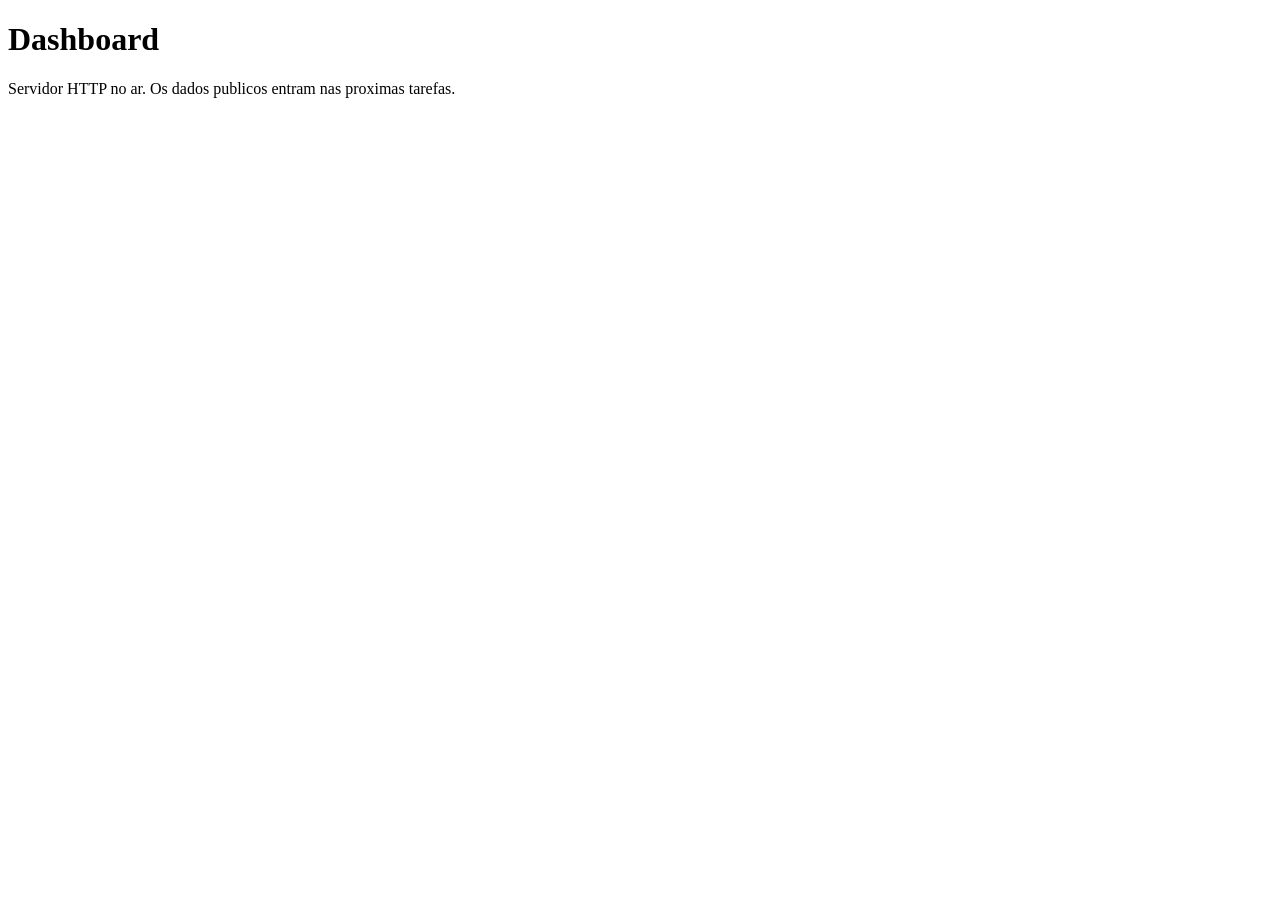
==== web/index.html @ 950b863c "feat: servidor HTTP estático com fork por conexão e Range" ====
<!doctype html>
<html lang="pt-BR">
<head>
  <meta charset="utf-8">
  <title>Dashboard</title>
  <link rel="stylesheet" href="styles.css">
</head>
<body>
  <h1>Dashboard</h1>
  <p>Servidor HTTP no ar. Os dados publicos entram nas proximas tarefas.</p>
</body>
</html>
---- web/styles.css ----
/* Vazio de proposito: o estilo entra quando os dados publicos chegarem. */
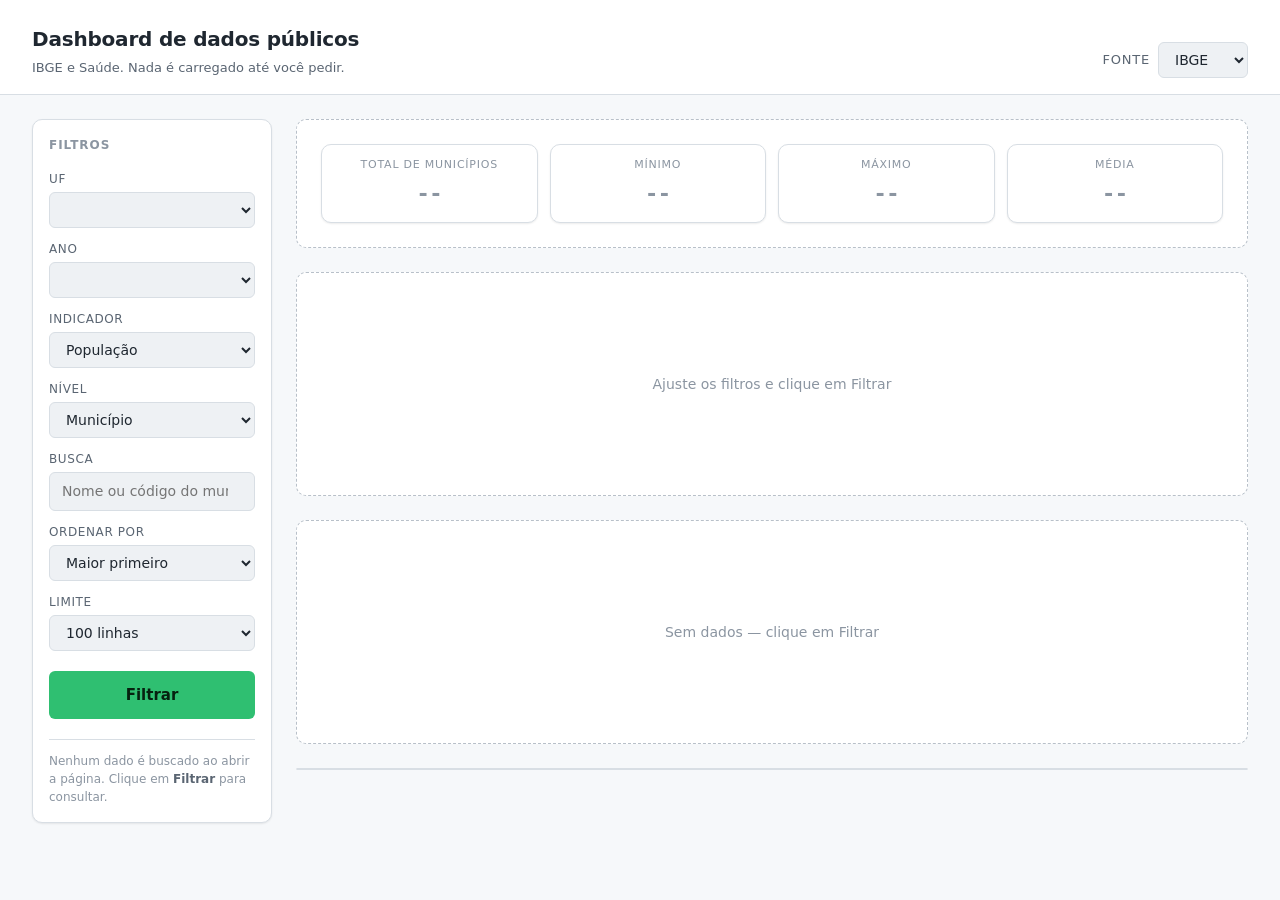
==== commit 57adedd8: "feat: estado vazio, painel de filtros e botão Filtrar" ====
--- a/web/index.html
+++ b/web/index.html
@@ -2,11 +2,117 @@
 <html lang="pt-BR">
 <head>
   <meta charset="utf-8">
-  <title>Dashboard</title>
+  <meta name="viewport" content="width=device-width, initial-scale=1">
+  <title>Dashboard de dados públicos</title>
+  <!-- Favicon embutido: sem este link o navegador pede /favicon.ico e leva
+       um 404 no console, que é ruído puro num painel de dados. -->
+  <link rel="icon" href="data:image/svg+xml,%3Csvg xmlns='http://www.w3.org/2000/svg' viewBox='0 0 16 16'%3E%3Crect width='16' height='16' rx='3' fill='%232fbf71'/%3E%3C/svg%3E">
   <link rel="stylesheet" href="styles.css">
 </head>
 <body>
-  <h1>Dashboard</h1>
-  <p>Servidor HTTP no ar. Os dados publicos entram nas proximas tarefas.</p>
+  <!--
+    Estado vazio por construção: os três textos abaixo estão escritos no HTML,
+    não gerados por JS. A página abre assim e fica assim até o clique em
+    "Filtrar" — nenhum módulo do front busca nada no carregamento.
+  -->
+  <header class="cabecalho">
+    <div>
+      <h1>Dashboard de dados públicos</h1>
+      <p class="subtitulo">IBGE e Saúde. Nada é carregado até você pedir.</p>
+    </div>
+    <div class="cabecalho-fonte">
+      <label for="fonte">Fonte</label>
+      <select id="fonte" name="fonte"></select>
+    </div>
+  </header>
+
+  <main class="painel">
+    <!-- Painel de filtros. Os catálogos (indicador, nível, ordenação, limite)
+         são da interface e são preenchidos no load; UF e ano dependem de
+         /api/opcoes e só existem depois do primeiro "Filtrar". -->
+    <section class="filtros" aria-label="Filtros">
+      <h2 class="filtros-titulo">Filtros</h2>
+
+      <div class="campo">
+        <label for="uf">UF</label>
+        <select id="uf" name="uf"></select>
+      </div>
+
+      <div class="campo">
+        <label for="ano">Ano</label>
+        <select id="ano" name="ano"></select>
+      </div>
+
+      <div class="campo">
+        <label for="indicador">Indicador</label>
+        <select id="indicador" name="indicador"></select>
+      </div>
+
+      <div class="campo">
+        <label for="nivel">Nível</label>
+        <select id="nivel" name="nivel"></select>
+      </div>
+
+      <div class="campo">
+        <label for="busca">Busca</label>
+        <input type="search" id="busca" name="busca"
+               placeholder="Nome ou código do município"
+               autocomplete="off" spellcheck="false">
+      </div>
+
+      <div class="campo">
+        <label for="ordenar">Ordenar por</label>
+        <select id="ordenar" name="ordenar"></select>
+      </div>
+
+      <div class="campo">
+        <label for="limite">Limite</label>
+        <select id="limite" name="limite"></select>
+      </div>
+
+      <button id="filtrar" type="button">
+        <span class="rotulo">Filtrar</span>
+      </button>
+
+      <p class="nota">
+        Nenhum dado é buscado ao abrir a página. Clique em <strong>Filtrar</strong>
+        para consultar.
+      </p>
+    </section>
+
+    <div class="resultado">
+      <!-- KPIs: quatro cartões, todos em "--" até haver consulta. -->
+      <section id="kpis" class="estado-vazio" aria-label="Indicadores">
+        <div class="kpi">
+          <span class="kpi-rotulo">Total de municípios</span>
+          <span class="kpi-valor">--</span>
+        </div>
+        <div class="kpi">
+          <span class="kpi-rotulo">Mínimo</span>
+          <span class="kpi-valor">--</span>
+        </div>
+        <div class="kpi">
+          <span class="kpi-rotulo">Máximo</span>
+          <span class="kpi-valor">--</span>
+        </div>
+        <div class="kpi">
+          <span class="kpi-rotulo">Média</span>
+          <span class="kpi-valor">--</span>
+        </div>
+      </section>
+
+      <section id="graficos" class="estado-vazio" aria-label="Gráficos">
+        <p>Ajuste os filtros e clique em Filtrar</p>
+      </section>
+
+      <section id="mapa" class="estado-vazio" aria-label="Mapa">
+        <p>Sem dados — clique em Filtrar</p>
+      </section>
+
+      <section id="tabela" aria-label="Tabela de municípios"></section>
+    </div>
+  </main>
+
+  <script type="module" src="app.js"></script>
 </body>
-</html>+</html>
--- a/web/styles.css
+++ b/web/styles.css
@@ -1 +1,355 @@
-/* Vazio de proposito: o estilo entra quando os dados publicos chegarem. */+/* web/styles.css — sistema visual do dashboard.
+ *
+ * Os tokens de cor, espaço, raio e tipografia vivem no :root como variáveis
+ * CSS. A Tarefa 10 mexe na paleta e na densidade trocando valores aqui, sem
+ * tocar em nenhuma regra de layout.
+ *
+ * A paleta é escura por escolha de densidade de dado: um painel com quatro
+ * KPIs, um mapa e uma tabela de 5570 linhas é leitura longa, e o fundo claro
+ * cansa mais rápido. O acento verde é o mesmo dos painéis públicos de
+ * saúde, o que evita a sensação de "toy".
+ */
+
+:root {
+  /* Superfícies, do fundo ao mais elevado */
+  --fundo: #0e1116;
+  --superficie: #161b22;
+  --superficie-alta: #1d242e;
+  --borda: #2a323d;
+  --borda-forte: #3d4855;
+
+  /* Texto */
+  --texto: #e6edf3;
+  --texto-suave: #9aa7b4;
+  --texto-tenue: #6b7785;
+
+  /* Acento e estados */
+  --acento: #2fbf71;
+  --acento-suave: rgba(47, 191, 113, 0.14);
+  --aviso: #e3a008;
+  --erro: #f4564a;
+  --erro-fundo: rgba(244, 86, 74, 0.12);
+
+  /* Espaço — escala de 4px, para o grid casar */
+  --e1: 0.25rem;
+  --e2: 0.5rem;
+  --e3: 0.75rem;
+  --e4: 1rem;
+  --e5: 1.5rem;
+  --e6: 2rem;
+
+  /* Forma */
+  --raio: 6px;
+  --raio-g: 10px;
+  --sombra: 0 1px 2px rgba(0, 0, 0, 0.4);
+
+  /* Tipografia */
+  --fonte-ui: system-ui, -apple-system, "Segoe UI", Roboto, "Helvetica Neue", sans-serif;
+  --fonte-num: ui-monospace, "SF Mono", "Cascadia Mono", Menlo, Consolas, monospace;
+
+  --grade-filtros: 15rem;
+}
+
+@media (prefers-color-scheme: light) {
+  :root {
+    --fundo: #f6f8fa;
+    --superficie: #ffffff;
+    --superficie-alta: #eef1f4;
+    --borda: #d8dee4;
+    --borda-forte: #b8c0c9;
+    --texto: #1f2730;
+    --texto-suave: #5a6572;
+    --texto-tenue: #8b95a1;
+    --sombra: 0 1px 2px rgba(0, 0, 0, 0.08);
+  }
+}
+
+* { box-sizing: border-box; }
+
+html {
+  /* A fonte pequena e maiúscula devolve o lugar de ocorrência sem mover o
+     layout, que é o que acontece com zoom em fonte de sistema. */
+  font-size: 100%;
+}
+
+body {
+  margin: 0;
+  background: var(--fundo);
+  color: var(--texto);
+  font-family: var(--fonte-ui);
+  font-size: 0.9375rem;
+  line-height: 1.5;
+  -webkit-font-smoothing: antialiased;
+}
+
+/* ---------------------------------------------------------------- */
+/* Cabeçalho                                                          */
+/* ---------------------------------------------------------------- */
+
+.cabecalho {
+  display: flex;
+  flex-wrap: wrap;
+  align-items: flex-end;
+  justify-content: space-between;
+  gap: var(--e4);
+  padding: var(--e5) var(--e6) var(--e4);
+  border-bottom: 1px solid var(--borda);
+  background: var(--superficie);
+}
+
+.cabecalho h1 {
+  margin: 0;
+  font-size: 1.25rem;
+  font-weight: 620;
+  letter-spacing: -0.01em;
+}
+
+.subtitulo {
+  margin: var(--e1) 0 0;
+  color: var(--texto-suave);
+  font-size: 0.8125rem;
+}
+
+.cabecalho-fonte {
+  display: flex;
+  align-items: center;
+  gap: var(--e2);
+}
+
+.cabecalho-fonte label {
+  color: var(--texto-suave);
+  font-size: 0.8125rem;
+  text-transform: uppercase;
+  letter-spacing: 0.06em;
+}
+
+/* ---------------------------------------------------------------- */
+/* Layout principal                                                   */
+/* ---------------------------------------------------------------- */
+
+.painel {
+  display: grid;
+  grid-template-columns: var(--grade-filtros) minmax(0, 1fr);
+  gap: var(--e5);
+  align-items: start;
+  padding: var(--e5) var(--e6);
+}
+
+@media (max-width: 60rem) {
+  .painel { grid-template-columns: minmax(0, 1fr); }
+}
+
+/* ---------------------------------------------------------------- */
+/* Filtros                                                            */
+/* ---------------------------------------------------------------- */
+
+.filtros {
+  position: sticky;
+  top: var(--e5);
+  display: grid;
+  gap: var(--e3);
+  padding: var(--e4);
+  background: var(--superficie);
+  border: 1px solid var(--borda);
+  border-radius: var(--raio-g);
+  box-shadow: var(--sombra);
+}
+
+@media (max-width: 60rem) {
+  .filtros { position: static; }
+}
+
+.filtros-titulo {
+  margin: 0 0 var(--e1);
+  font-size: 0.75rem;
+  font-weight: 650;
+  text-transform: uppercase;
+  letter-spacing: 0.08em;
+  color: var(--texto-tenue);
+}
+
+.campo {
+  display: grid;
+  gap: var(--e1);
+}
+
+.campo label {
+  color: var(--texto-suave);
+  font-size: 0.75rem;
+  text-transform: uppercase;
+  letter-spacing: 0.05em;
+}
+
+select,
+input[type="search"] {
+  width: 100%;
+  padding: var(--e2) var(--e3);
+  background: var(--superficie-alta);
+  color: var(--texto);
+  border: 1px solid var(--borda);
+  border-radius: var(--raio);
+  font: inherit;
+  font-size: 0.875rem;
+}
+
+select:focus-visible,
+input:focus-visible,
+button:focus-visible {
+  outline: 2px solid var(--acento);
+  outline-offset: 1px;
+}
+
+#filtrar {
+  margin-top: var(--e2);
+  padding: var(--e3) var(--e4);
+  background: var(--acento);
+  color: #06210f;
+  border: 1px solid transparent;
+  border-radius: var(--raio);
+  font: inherit;
+  font-weight: 640;
+  cursor: pointer;
+  transition: filter 120ms ease, opacity 120ms ease;
+}
+
+#filtrar:hover:not(:disabled) { filter: brightness(1.08); }
+
+#filtrar:disabled {
+  opacity: 0.55;
+  cursor: progress;
+}
+
+.nota {
+  margin: var(--e2) 0 0;
+  padding-top: var(--e3);
+  border-top: 1px solid var(--borda);
+  color: var(--texto-tenue);
+  font-size: 0.75rem;
+}
+
+.nota strong { color: var(--texto-suave); }
+
+/* ---------------------------------------------------------------- */
+/* Resultado                                                          */
+/* ---------------------------------------------------------------- */
+
+.resultado {
+  display: grid;
+  gap: var(--e5);
+  min-width: 0;
+}
+
+/* Os KPIs são uma grade de cartões. `place-items: center` vem de
+   `.estado-vazio` e destrói o `auto-fit` daqui: com `justify-items: center` o
+   auto-fit calcula uma coluna a mais de largura zero, e o cartão fica
+   estreito dentro dela. Por isso o alinhamento é explícito neste bloco. */
+#kpis {
+  display: grid;
+  grid-template-columns: repeat(auto-fit, minmax(9rem, 1fr));
+  justify-items: stretch;
+  gap: var(--e3);
+}
+
+.kpi {
+  display: grid;
+  gap: var(--e1);
+  padding: var(--e3) var(--e4);
+  background: var(--superficie);
+  border: 1px solid var(--borda);
+  border-radius: var(--raio-g);
+  box-shadow: var(--sombra);
+}
+
+.kpi-rotulo {
+  color: var(--texto-tenue);
+  font-size: 0.6875rem;
+  text-transform: uppercase;
+  letter-spacing: 0.07em;
+}
+
+/* Números em fonte monoespaçada: alinham na comparação vertical, que é como
+   se lê um painel de KPIs. */
+.kpi-valor {
+  font-family: var(--fonte-num);
+  font-size: 1.375rem;
+  font-weight: 600;
+  font-variant-numeric: tabular-nums;
+  letter-spacing: -0.02em;
+}
+
+/* Estado vazio: o conteúdo é o aviso, não um esqueleto. */
+.estado-vazio {
+  display: grid;
+  place-items: center;
+  min-height: 7rem;
+  padding: var(--e5);
+  background: var(--superficie);
+  border: 1px dashed var(--borda-forte);
+  border-radius: var(--raio-g);
+  color: var(--texto-tenue);
+  font-size: 0.875rem;
+  text-align: center;
+}
+
+#kpis.estado-vazio { min-height: 0; }
+
+#kpis.erro {
+  display: block;
+  padding: var(--e4);
+  background: var(--erro-fundo);
+  border: 1px solid var(--erro);
+  border-radius: var(--raio-g);
+  color: var(--erro);
+}
+
+#graficos,
+#mapa { min-height: 14rem; }
+
+#tabela {
+  background: var(--superficie);
+  border: 1px solid var(--borda);
+  border-radius: var(--raio-g);
+  overflow: auto;
+  max-height: 32rem;
+}
+
+#tabela table {
+  width: 100%;
+  border-collapse: collapse;
+  font-size: 0.875rem;
+}
+
+#tabela th,
+#tabela td {
+  padding: var(--e2) var(--e4);
+  text-align: left;
+  border-bottom: 1px solid var(--borda);
+}
+
+#tabela th {
+  position: sticky;
+  top: 0;
+  background: var(--superficie-alta);
+  color: var(--texto-suave);
+  font-size: 0.6875rem;
+  font-weight: 650;
+  text-transform: uppercase;
+  letter-spacing: 0.06em;
+}
+
+#tabela td:nth-child(2),
+#tabela td:nth-child(3) {
+  font-family: var(--fonte-num);
+  font-variant-numeric: tabular-nums;
+  text-align: right;
+  white-space: nowrap;
+}
+
+#tabela tbody tr:hover { background: var(--acento-suave); }
+
+#tabela p {
+  margin: 0;
+  padding: var(--e4);
+  color: var(--texto-tenue);
+  font-size: 0.875rem;
+}
